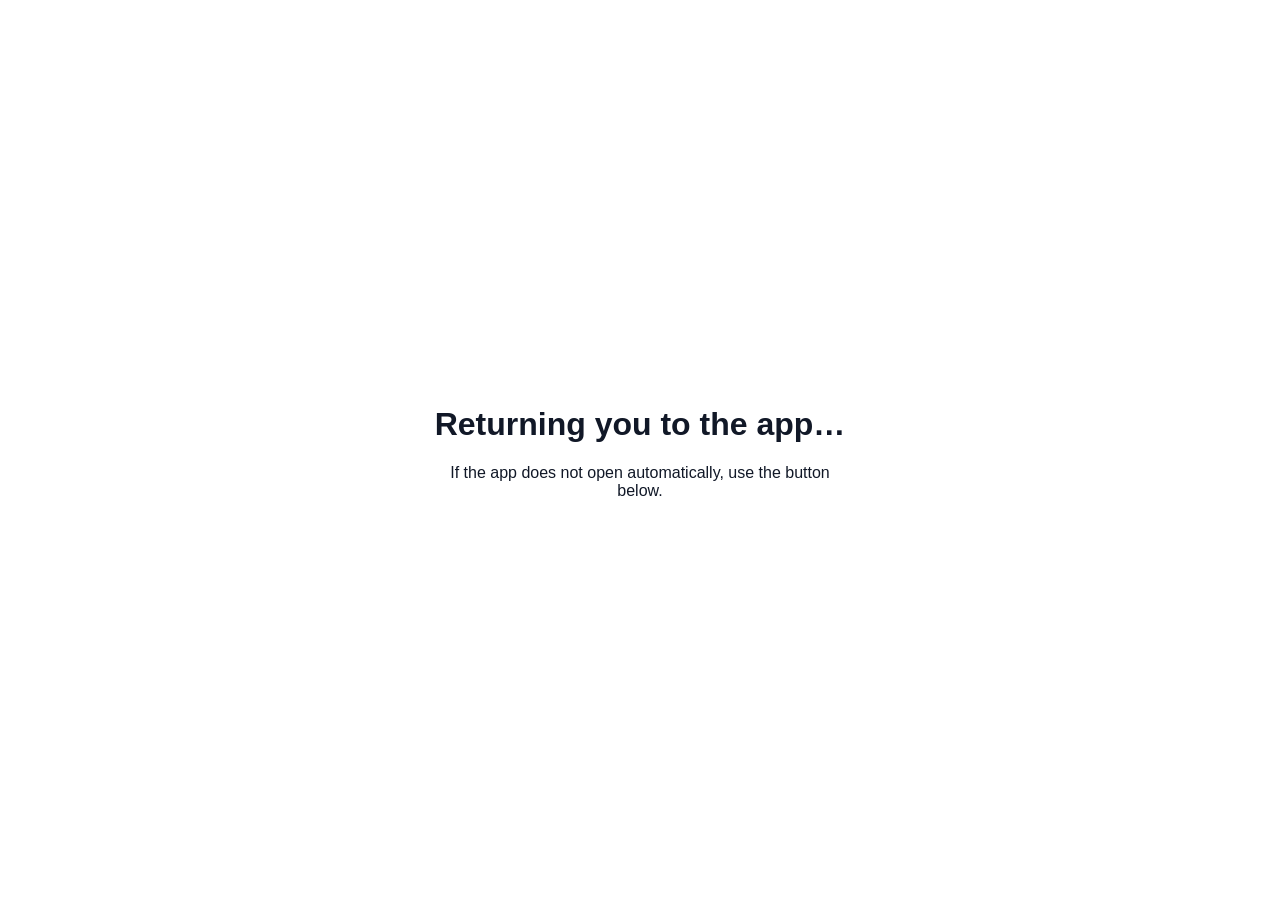
==== mobile-login/index.html @ 1a6834ef "add mobile-login URL" ====
<!doctype html>
<html lang="en">
  <head>
    <meta charset="UTF-8" />
    <meta name="viewport" content="width=device-width, initial-scale=1.0" />
    <title>Return to App</title>
    <style>
      body {
        margin: 0;
        min-height: 100vh;
        display: grid;
        place-items: center;
        font-family: Arial, sans-serif;
        background: #ffffff;
        color: #111827;
      }

      .container {
        max-width: 420px;
        padding: 24px;
        text-align: center;
      }

      .actions {
        display: none;
        margin-top: 20px;
      }

      .btn {
        display: block;
        box-sizing: border-box;
        width: 100%;
        margin: 12px 0;
        padding: 12px 16px;
        border-radius: 8px;
        text-decoration: none;
        font-weight: 600;
        background: #111827;
        color: #ffffff;
      }
    </style>
  </head>
  <body>
    <main class="container">
      <h1>Returning you to the app…</h1>
      <p>If the app does not open automatically, use the button below.</p>

      <div class="actions" id="actions">
        <a class="btn" id="open-app" href="#">Open app</a>
      </div>
    </main>

    <script>
      window.APP_LINK_CONFIG = {
        iosUrl: 'org.reactjs.native.example.hemslaunchersample.auth0://login',
        androidUrl: 'com.hemslaunchersample.auth0://login',
        webFallbackUrl: 'https://hems-dev.qa.toyotadriverslogin.com'
      };

      (function () {
        var config = window.APP_LINK_CONFIG;
        var ua = navigator.userAgent || '';
        var isIOS = /iPhone|iPad|iPod/i.test(ua);
        var isAndroid = /Android/i.test(ua);

        var deepLink = '';
        if (isIOS) {
          deepLink = config.iosUrl;
        } else if (isAndroid) {
          deepLink = config.androidUrl;
        }

        var openAppButton = document.getElementById('open-app');
        if (openAppButton) {
          openAppButton.setAttribute('href', deepLink || config.webFallbackUrl);
        }

        if (deepLink) {
          setTimeout(function () {
            window.location.assign(deepLink);
          }, 150);
        }

        setTimeout(function () {
          var actions = document.getElementById('actions');
          if (actions) {
            actions.style.display = 'block';
          }
        }, 1200);
      })();
    </script>
  </body>
</html>
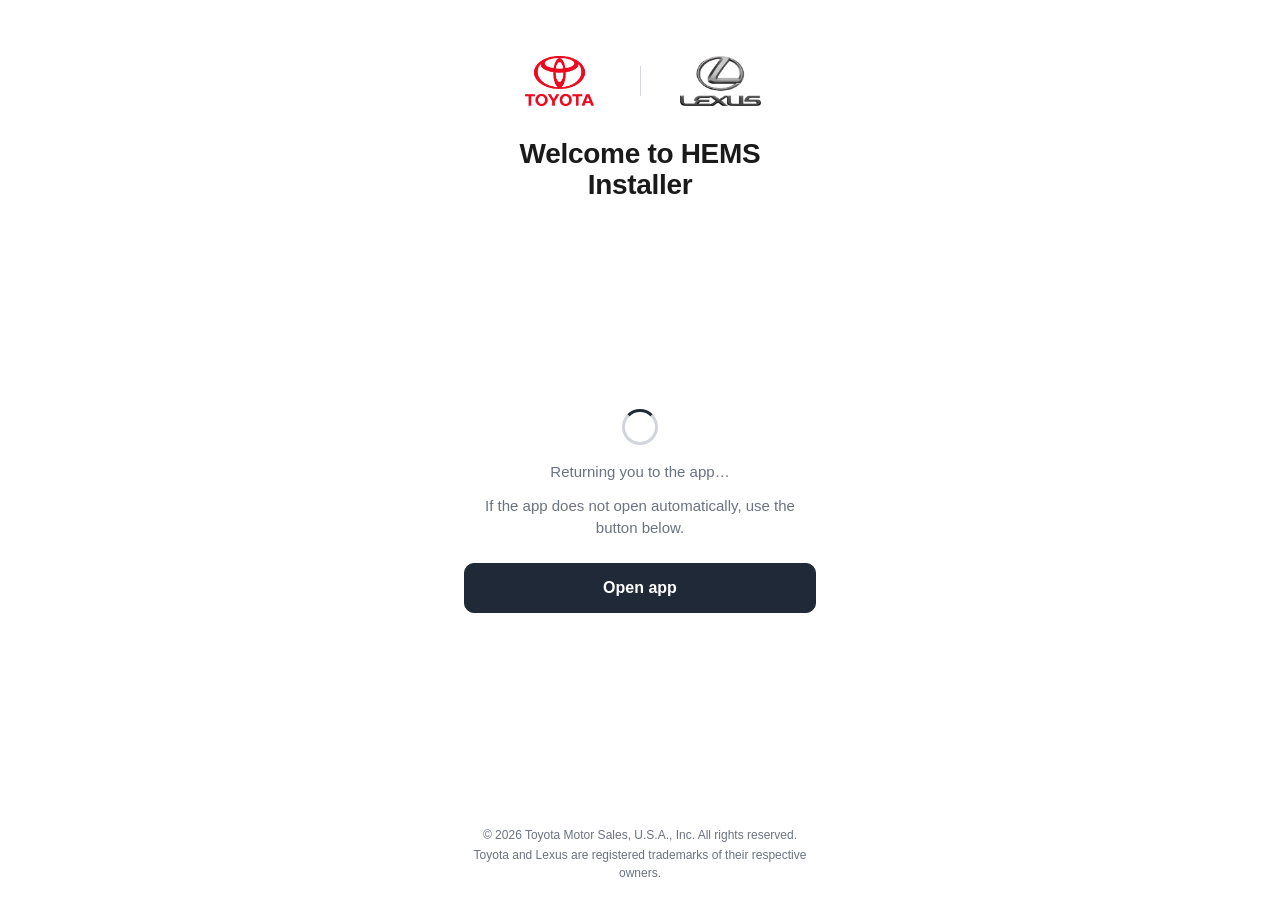
==== commit 199dae83: "add mobile-login URL" ====
--- a/mobile-login/index.html
+++ b/mobile-login/index.html
@@ -5,48 +5,233 @@
     <meta name="viewport" content="width=device-width, initial-scale=1.0" />
     <title>Return to App</title>
     <style>
+      :root {
+        --color-text: #1a1a1a;
+        --color-muted: #6b7280;
+        --color-border: #d4d7dc;
+        --color-brand-primary: #1f2937;
+        --color-brand-primary-hover: #111827;
+        --color-brand-primary-text: #ffffff;
+        --color-brand-secondary-bg: #ffffff;
+        --color-brand-secondary-text: #1a1a1a;
+        --color-brand-secondary-border: #d4d7dc;
+        --color-background: #ffffff;
+        --color-card-background: #f9fafb;
+
+        --spacing-1: 4px;
+        --spacing-2: 8px;
+        --spacing-3: 12px;
+        --spacing-4: 16px;
+        --spacing-5: 24px;
+        --spacing-6: 32px;
+
+        --radius: 10px;
+        --screen-max-width: 400px;
+      }
+
+      * {
+        box-sizing: border-box;
+      }
+
+      html,
       body {
         margin: 0;
+        padding: 0;
         min-height: 100vh;
-        display: grid;
-        place-items: center;
+        background: var(--color-background);
+        color: var(--color-text);
         font-family: Arial, sans-serif;
-        background: #ffffff;
-        color: #111827;
-      }
-
-      .container {
-        max-width: 420px;
-        padding: 24px;
-        text-align: center;
+      }
+
+      body {
+        display: flex;
+        justify-content: center;
+      }
+
+      .screen {
+        width: 100%;
+        max-width: var(--screen-max-width);
+        min-height: 100vh;
+        align-self: center;
+        padding: 36px 24px 16px;
+        display: flex;
+        flex-direction: column;
+        justify-content: flex-start;
+        background: var(--color-background);
+      }
+
+      .header {
+        align-items: center;
+        margin-top: 20px;
+        margin-bottom: var(--spacing-2);
+        text-align: center;
+      }
+
+      .logos-container {
+        display: flex;
+        flex-direction: row;
+        align-items: center;
+        justify-content: center;
+        margin-bottom: var(--spacing-6);
+      }
+
+      .logo {
+        width: 140px;
+        height: 50px;
+        object-fit: contain;
+        display: block;
+      }
+
+      .logo-divider {
+        width: 1px;
+        height: 30px;
+        background-color: var(--color-border);
+        margin: 0 10px;
+      }
+
+      .title {
+        margin: 0 0 var(--spacing-3);
+        font-size: 28px;
+        font-weight: 600;
+        letter-spacing: -0.3px;
+        line-height: 31px;
+        color: var(--color-text);
+        text-align: center;
+      }
+
+      .subtitle {
+        margin: 0 8px;
+        font-size: 15px;
+        line-height: 22px;
+        color: var(--color-muted);
+        text-align: center;
+      }
+
+      .loading-content {
+        flex: 1;
+        display: flex;
+        flex-direction: column;
+        justify-content: center;
+        align-items: center;
+      }
+
+      .spinner {
+        width: 36px;
+        height: 36px;
+        border: 3px solid #d1d5db;
+        border-top-color: var(--color-brand-primary);
+        border-radius: 50%;
+        animation: spin 0.9s linear infinite;
+      }
+
+      .loading-text {
+        margin-top: var(--spacing-4);
+      }
+
+      .loading-subtext {
+        margin-top: var(--spacing-3);
       }
 
       .actions {
         display: none;
-        margin-top: 20px;
+        width: 100%;
+        margin-top: var(--spacing-5);
+        gap: var(--spacing-2);
       }
 
       .btn {
-        display: block;
-        box-sizing: border-box;
+        display: flex;
+        align-items: center;
+        justify-content: center;
         width: 100%;
-        margin: 12px 0;
+        min-height: 50px;
         padding: 12px 16px;
-        border-radius: 8px;
+        border: 1.5px solid var(--color-brand-primary);
+        border-radius: var(--radius);
+        background: var(--color-brand-primary);
+        color: var(--color-brand-primary-text);
         text-decoration: none;
+        font-size: 16px;
         font-weight: 600;
-        background: #111827;
-        color: #ffffff;
+      }
+
+      .btn:hover,
+      .btn:active {
+        background: var(--color-brand-primary-hover);
+        border-color: var(--color-brand-primary-hover);
+      }
+
+      .footer {
+        align-items: center;
+        margin-top: auto;
+        padding-top: var(--spacing-5);
+      }
+
+      .legal-text {
+        margin: 0 0 2px;
+        font-size: 12px;
+        line-height: 18px;
+        color: var(--color-muted);
+        text-align: center;
+      }
+
+      @keyframes spin {
+        to {
+          transform: rotate(360deg);
+        }
+      }
+
+      @media (max-width: 420px) {
+        .logo {
+          width: 120px;
+          height: 44px;
+        }
+
+        .title {
+          font-size: 26px;
+        }
       }
     </style>
   </head>
   <body>
-    <main class="container">
-      <h1>Returning you to the app…</h1>
-      <p>If the app does not open automatically, use the button below.</p>
-
-      <div class="actions" id="actions">
-        <a class="btn" id="open-app" href="#">Open app</a>
+    <main class="screen">
+      <div class="header">
+        <div class="logos-container">
+          <img
+            class="logo"
+            src="https://pluo-us.github.io/hems-auth0-acul-assets/assets/toyota-logo.DVwBBANY.png"
+            alt="Toyota"
+          />
+          <div class="logo-divider" aria-hidden="true"></div>
+          <img
+            class="logo"
+            src="https://pluo-us.github.io/hems-auth0-acul-assets/assets/lexus-logo.DPaM_xBm.png"
+            alt="Lexus"
+          />
+        </div>
+
+        <h1 class="title">Welcome to HEMS Installer</h1>
+      </div>
+
+      <div class="loading-content">
+        <div class="spinner" aria-hidden="true"></div>
+        <p class="subtitle loading-text">Returning you to the app…</p>
+        <p class="subtitle loading-subtext">
+          If the app does not open automatically, use the button below.
+        </p>
+
+        <div class="actions" id="actions">
+          <a class="btn" id="open-app" href="#">Open app</a>
+        </div>
+      </div>
+
+      <div class="footer">
+        <p class="legal-text">
+          © 2026 Toyota Motor Sales, U.S.A., Inc. All rights reserved.
+        </p>
+        <p class="legal-text">
+          Toyota and Lexus are registered trademarks of their respective owners.
+        </p>
       </div>
     </main>
 
@@ -84,7 +269,8 @@
         setTimeout(function () {
           var actions = document.getElementById('actions');
           if (actions) {
-            actions.style.display = 'block';
+            actions.style.display = 'flex';
+            actions.style.flexDirection = 'column';
           }
         }, 1200);
       })();
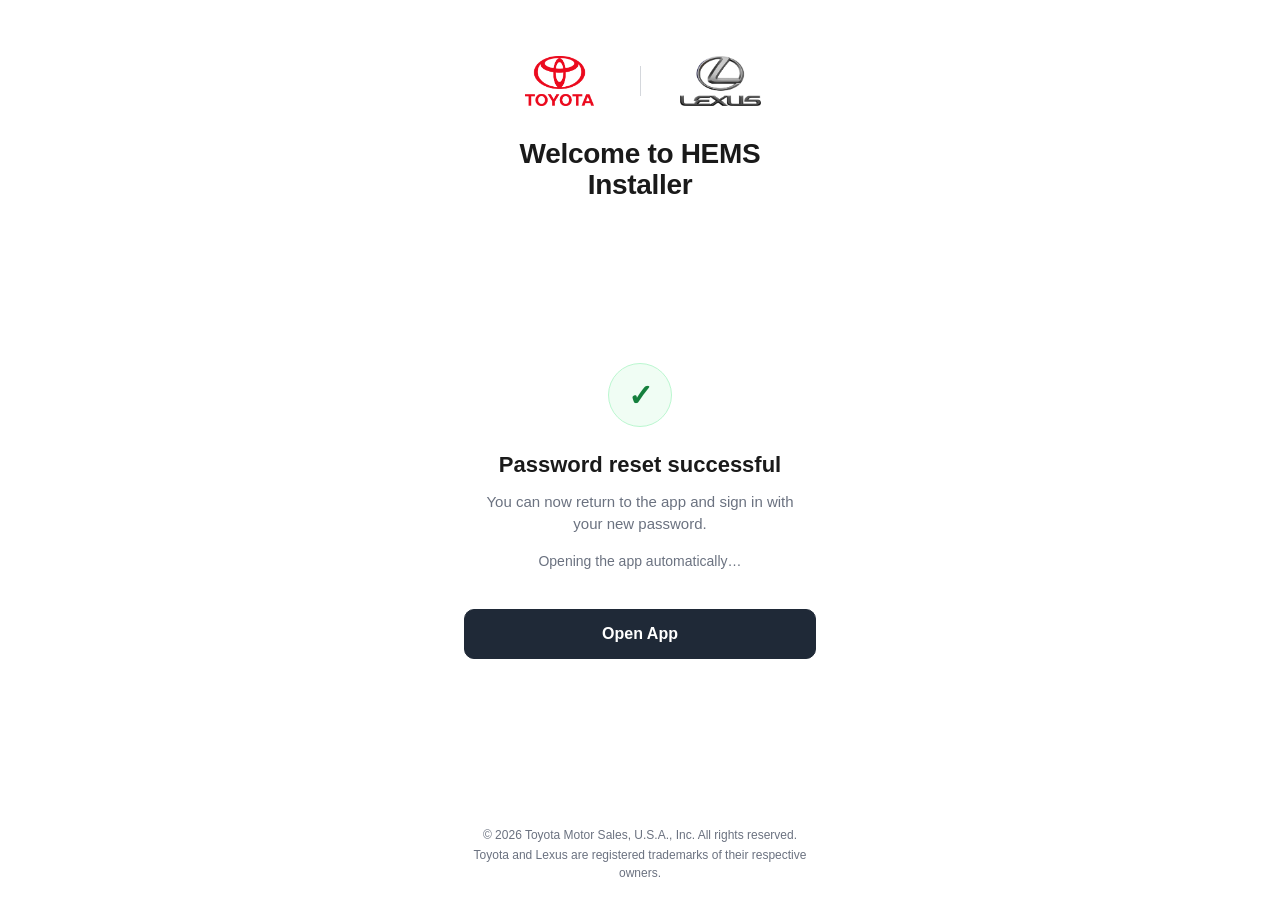
==== commit bfd7e7ae: "add mobile-login URL" ====
--- a/mobile-login/index.html
+++ b/mobile-login/index.html
@@ -12,11 +12,10 @@
         --color-brand-primary: #1f2937;
         --color-brand-primary-hover: #111827;
         --color-brand-primary-text: #ffffff;
-        --color-brand-secondary-bg: #ffffff;
-        --color-brand-secondary-text: #1a1a1a;
-        --color-brand-secondary-border: #d4d7dc;
         --color-background: #ffffff;
-        --color-card-background: #f9fafb;
+        --color-success: #15803d;
+        --color-success-bg: #f0fdf4;
+        --color-success-border: #bbf7d0;
 
         --spacing-1: 4px;
         --spacing-2: 8px;
@@ -99,7 +98,39 @@
         text-align: center;
       }
 
-      .subtitle {
+      .content {
+        flex: 1;
+        display: flex;
+        flex-direction: column;
+        justify-content: center;
+        align-items: center;
+      }
+
+      .success-badge {
+        width: 64px;
+        height: 64px;
+        border-radius: 999px;
+        display: flex;
+        align-items: center;
+        justify-content: center;
+        background: var(--color-success-bg);
+        border: 1px solid var(--color-success-border);
+        color: var(--color-success);
+        font-size: 30px;
+        font-weight: 700;
+        margin-bottom: var(--spacing-5);
+      }
+
+      .status-title {
+        margin: 0 0 var(--spacing-3);
+        font-size: 22px;
+        font-weight: 600;
+        line-height: 28px;
+        text-align: center;
+        color: var(--color-text);
+      }
+
+      .status-text {
         margin: 0 8px;
         font-size: 15px;
         line-height: 22px;
@@ -107,36 +138,20 @@
         text-align: center;
       }
 
-      .loading-content {
-        flex: 1;
-        display: flex;
-        flex-direction: column;
-        justify-content: center;
-        align-items: center;
-      }
-
-      .spinner {
-        width: 36px;
-        height: 36px;
-        border: 3px solid #d1d5db;
-        border-top-color: var(--color-brand-primary);
-        border-radius: 50%;
-        animation: spin 0.9s linear infinite;
-      }
-
-      .loading-text {
+      .status-helper {
         margin-top: var(--spacing-4);
-      }
-
-      .loading-subtext {
-        margin-top: var(--spacing-3);
+        font-size: 14px;
+        line-height: 20px;
+        color: var(--color-muted);
+        text-align: center;
       }
 
       .actions {
-        display: none;
+        display: flex;
         width: 100%;
         margin-top: var(--spacing-5);
         gap: var(--spacing-2);
+        flex-direction: column;
       }
 
       .btn {
@@ -173,12 +188,6 @@
         line-height: 18px;
         color: var(--color-muted);
         text-align: center;
-      }
-
-      @keyframes spin {
-        to {
-          transform: rotate(360deg);
-        }
       }
 
       @media (max-width: 420px) {
@@ -213,15 +222,21 @@
         <h1 class="title">Welcome to HEMS Installer</h1>
       </div>
 
-      <div class="loading-content">
-        <div class="spinner" aria-hidden="true"></div>
-        <p class="subtitle loading-text">Returning you to the app…</p>
-        <p class="subtitle loading-subtext">
-          If the app does not open automatically, use the button below.
+      <div class="content">
+        <div class="success-badge" aria-hidden="true">✓</div>
+
+        <h2 class="status-title">Password reset successful</h2>
+
+        <p class="status-text">
+          You can now return to the app and sign in with your new password.
+        </p>
+
+        <p class="status-helper" id="status-helper">
+          Opening the app automatically…
         </p>
 
         <div class="actions" id="actions">
-          <a class="btn" id="open-app" href="#">Open app</a>
+          <a class="btn" id="open-app" href="#">Open App</a>
         </div>
       </div>
 
@@ -260,19 +275,19 @@
           openAppButton.setAttribute('href', deepLink || config.webFallbackUrl);
         }
 
-        if (deepLink) {
-          setTimeout(function () {
+        setTimeout(function () {
+          if (deepLink) {
             window.location.assign(deepLink);
-          }, 150);
-        }
+          }
+        }, 1800);
 
         setTimeout(function () {
-          var actions = document.getElementById('actions');
-          if (actions) {
-            actions.style.display = 'flex';
-            actions.style.flexDirection = 'column';
+          var helper = document.getElementById('status-helper');
+          if (helper) {
+            helper.textContent =
+              'If the app does not open, use the button below.';
           }
-        }, 1200);
+        }, 2600);
       })();
     </script>
   </body>
